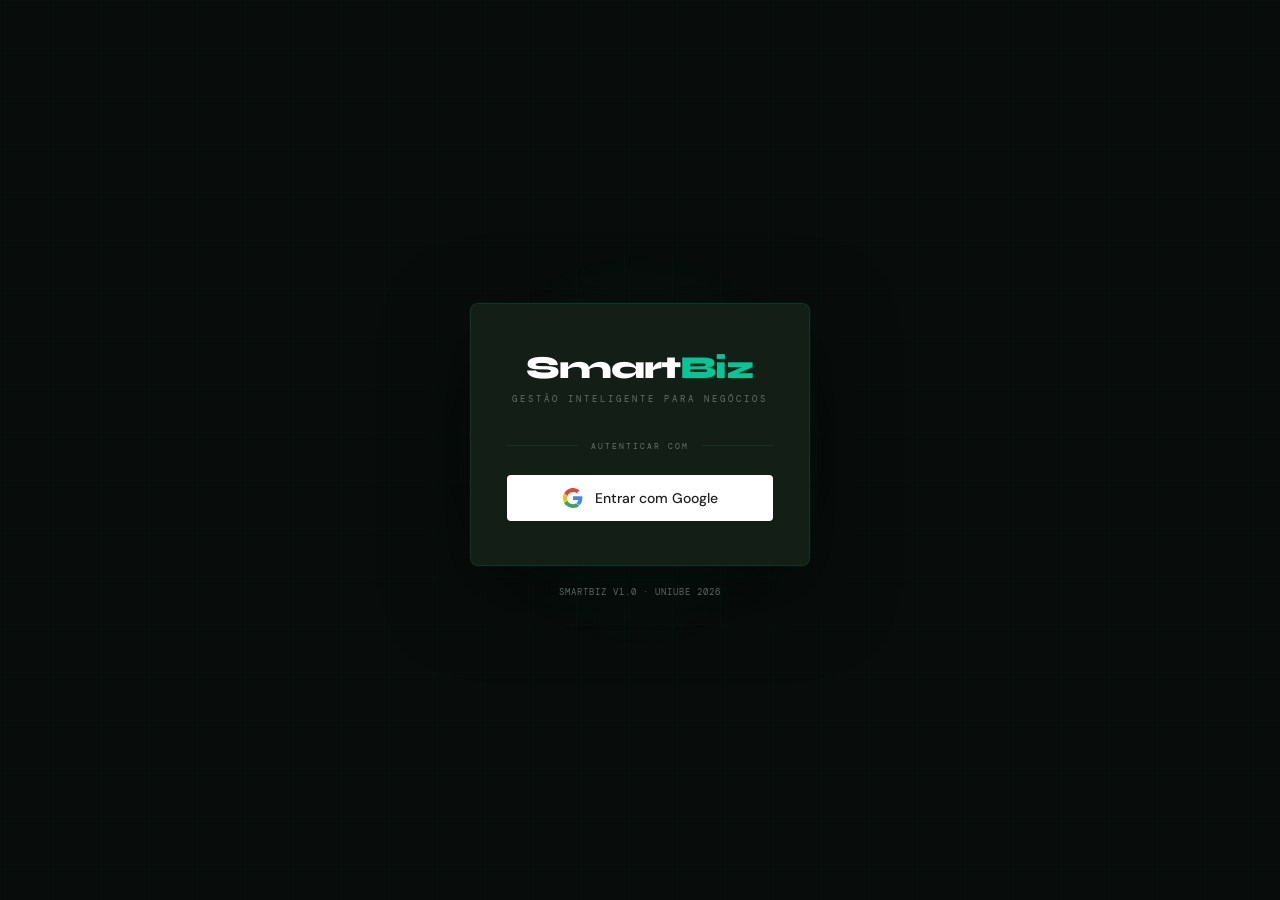
==== admin-dashboard.html @ 09b5cbd6 "Update admin-dashboard.html" ====
<!DOCTYPE html>
<html lang="pt-BR">
<head>
<meta charset="UTF-8">
<link rel="icon" type="image/svg+xml" href="favicon.svg">
<meta name="viewport" content="width=device-width,initial-scale=1">
<title>SmartBiz · Painel de Gerência</title>
<link href="https://fonts.googleapis.com/css2?family=Syne:wght@700;800&family=DM+Sans:wght@400;500&family=DM+Mono:wght@400;500&display=swap" rel="stylesheet">
<link rel="stylesheet" href="style.css">
<style>
  /* grid de cards de negócios */
  .biz-grid{
    display:grid;
    grid-template-columns:repeat(auto-fill,minmax(280px,1fr));
    gap:16px;
  }
  .biz-card{
    background:var(--surface);
    border:1px solid var(--border);
    border-radius:6px;
    padding:20px;
    transition:all .2s;
    cursor:pointer;
    position:relative;
    overflow:hidden;
  }
  .biz-card::before{
    content:'';position:absolute;top:0;left:0;right:0;height:2px;
    background:var(--emerald);opacity:0;transition:opacity .2s;
  }
  .biz-card:hover{border-color:rgba(0,200,150,.35);transform:translateY(-2px);box-shadow:0 8px 24px rgba(0,0,0,.3);}
  .biz-card:hover::before{opacity:1;}
  .biz-card-top{display:flex;align-items:flex-start;justify-content:space-between;margin-bottom:14px;}
  .biz-icon{
    width:40px;height:40px;border-radius:8px;
    background:var(--emerald-dim);border:1px solid rgba(0,200,150,.2);
    display:flex;align-items:center;justify-content:center;font-size:20px;
  }
  .biz-actions{display:flex;gap:6px;}
  .biz-name{font-family:'Syne',sans-serif;font-size:16px;font-weight:700;color:#fff;margin-bottom:4px;}
  .biz-tipo{font-family:'DM Mono',monospace;font-size:9px;letter-spacing:2px;color:var(--emerald);text-transform:uppercase;margin-bottom:10px;}
  .biz-email{font-size:12px;color:var(--text-dim);display:flex;align-items:center;gap:6px;}
  .biz-footer{margin-top:16px;padding-top:12px;border-top:1px solid var(--border);display:flex;gap:8px;}
  .biz-footer .btn{flex:1;justify-content:center;}

  /* empty state grande */
  .empty-big{
    text-align:center;padding:80px 20px;color:var(--text-dim);
  }
  .empty-big .icon{font-size:48px;margin-bottom:16px;display:block;}
  .empty-big p{font-size:14px;margin-bottom:20px;}

  /* stat strip */
  .admin-stats{
    display:grid;grid-template-columns:repeat(3,1fr);gap:16px;margin-bottom:28px;
  }
  @media(max-width:600px){.admin-stats{grid-template-columns:1fr 1fr;}.biz-grid{grid-template-columns:1fr;}}
</style>
</head>
<body>

<aside class="sidebar">
  <div class="sidebar-logo">Smart<span>Biz</span><small>Painel de Gerência</small></div>
  <div class="nav-group-label">Gerência</div>
  <a class="nav-item active" href="admin-dashboard.html"><span class="nav-icon">🏢</span>Todos os Negócios</a>
  <a class="nav-item" href="admin-cadastro.html"><span class="nav-icon">➕</span>Cadastrar Negócio</a>
  <a class="nav-item" href="admin-nfe.html"><span class="nav-icon">🧾</span>Gerenciar NF-e</a>

  <div class="sidebar-footer">
    <!-- preenchido por api.js -->
    <p>SmartBiz v1.0 · Uniube 2026</p>
  </div>
</aside>

<div class="main">
  <div class="topbar">
    <div class="topbar-title"><span class="page-icon">🏢</span>Painel de Gerência</div>
    <div class="topbar-right">
      <span class="badge-online"><span class="dot-live"></span>ADMIN</span>
      <span id="clock" class="text-mono" style="font-size:11px;color:var(--text-dim)"></span>
    </div>
  </div>

  <div class="content">
    <!-- Stats gerais -->
    <div class="admin-stats">
      <div class="stat-card">
        <div class="stat-label">Negócios Cadastrados</div>
        <div class="stat-value green" id="s-total">—</div>
        <div class="stat-delta">negócios ativos</div>
      </div>
      <div class="stat-card">
        <div class="stat-label">Tipos Diferentes</div>
        <div class="stat-value" id="s-tipos">—</div>
        <div class="stat-delta">categorias</div>
      </div>
      <div class="stat-card">
        <div class="stat-label">Usuários Vinculados</div>
        <div class="stat-value" id="s-users">—</div>
        <div class="stat-delta">e-mails ativos</div>
      </div>
    </div>

    <!-- Cabeçalho + busca -->
    <div class="panel">
      <div class="panel-header">
        Negócios Cadastrados
        <div style="display:flex;gap:8px;align-items:center;">
          <input id="search-input" class="form-input" placeholder="Buscar negócio..."
            style="width:200px;padding:5px 10px;font-size:12px;" oninput="filtrar()">
          <a href="admin-cadastro.html" class="btn btn-primary btn-sm">+ Cadastrar</a>
          <button class="btn btn-ghost btn-sm" onclick="carregar()">↻</button>
        </div>
      </div>
      <div class="panel-body">
        <div id="biz-grid-wrap" class="biz-grid">
          <div class="empty-state">Carregando negócios...</div>
        </div>
      </div>
    </div>
  </div>
</div>

<div class="toast" id="toast"></div>
<script src="api.js"></script>
<script>
/* Relógio */
setInterval(() => {
  document.getElementById('clock').textContent =
    new Date().toLocaleTimeString('pt-BR',{hour:'2-digit',minute:'2-digit',second:'2-digit'});
}, 1000);

let todosNegocios = [];

const TIPO_ICON = {
  'Padaria':'🥐','Barbearia':'✂️','Loja':'🛒','Restaurante':'🍽️',
  'Farmácia':'💊','Mercado':'🛒','Academia':'💪','Café':'☕',
  'Pet Shop':'🐾','Salão':'💅','Clínica':'🏥','Oficina':'🔧',
};
function iconeTipo(tipo) {
  const t = tipo || '';
  for (const [k,v] of Object.entries(TIPO_ICON)) {
    if (t.toLowerCase().includes(k.toLowerCase())) return v;
  }
  return '🏪';
}

async function carregar() {
  try {
    todosNegocios = await get(API.negocios) || [];
    renderCards(todosNegocios);

    // Stats
    document.getElementById('s-total').textContent  = todosNegocios.length;
    const tipos = new Set(todosNegocios.map(n => n.tipo)).size;
    document.getElementById('s-tipos').textContent  = tipos;
    document.getElementById('s-users').textContent  = todosNegocios.filter(n => n.emailVinculado).length;
  } catch(e) {
    toast('Erro ao carregar negócios: ' + e.message, 'err');
    document.getElementById('biz-grid-wrap').innerHTML =
      '<div class="empty-state">Erro ao conectar na API.</div>';
  }
}

function filtrar() {
  const q = document.getElementById('search-input').value.toLowerCase();
  const filtrados = todosNegocios.filter(n =>
    (n.nome||'').toLowerCase().includes(q) ||
    (n.tipo||'').toLowerCase().includes(q) ||
    (n.emailVinculado||'').toLowerCase().includes(q)
  );
  renderCards(filtrados);
}

function renderCards(lista) {
  const wrap = document.getElementById('biz-grid-wrap');
  if (!lista.length) {
    wrap.innerHTML = `
      <div class="empty-big" style="grid-column:1/-1;">
        <span class="icon">🏪</span>
        <p>Nenhum negócio cadastrado ainda.</p>
        <a href="admin-cadastro.html" class="btn btn-primary">+ Cadastrar Primeiro Negócio</a>
      </div>`;
    return;
  }
  wrap.innerHTML = lista.map(n => `
    <div class="biz-card" onclick="entrarNegocio('${n.id}','${(n.nome||'').replace(/'/g,"\\'")}','${(n.emailVinculado||'').replace(/'/g,"\\'")}')">
      <div class="biz-card-top">
        <div class="biz-icon">${iconeTipo(n.tipo)}</div>
        <div class="biz-actions" onclick="event.stopPropagation()">
          <a href="admin-cadastro.html?id=${n.id}" class="btn btn-ghost btn-sm" title="Editar">✏️</a>
          <button class="btn btn-danger btn-sm" onclick="excluir('${n.id}','${(n.nome||'').replace(/'/g,"\\'")}')" title="Excluir">🗑</button>
        </div>
      </div>
      <div class="biz-name">${n.nome || '—'}</div>
      <div class="biz-tipo">${n.tipo || '—'}</div>
      <div class="biz-email">
        <span style="color:var(--emerald);">✉</span>
        <span>${n.emailVinculado || 'Sem e-mail vinculado'}</span>
      </div>
      <div class="biz-footer">
        <button class="btn btn-primary btn-sm" onclick="event.stopPropagation();entrarNegocio('${n.id}','${(n.nome||'').replace(/'/g,"\\'")}','${(n.emailVinculado||'').replace(/'/g,"\\'")}')">
          Acessar Dashboard →
        </button>
      </div>
    </div>
  `).join('');
}

function entrarNegocio(id, nome, emailVinculado) {
  // Passa também o emailVinculado — o backend usa este e-mail para
  // filtrar os dados (clientes, produtos, vendas etc.) do negócio correto
  setViewingBusiness(id, nome, emailVinculado);
  window.location.href = 'index.html';
}

async function excluir(id, nome) {
  if (!confirm(`Excluir o negócio "${nome}"? Esta ação não pode ser desfeita.`)) return;
  try {
    await del(`${API.negocios}/${id}`);
    toast('Negócio excluído com sucesso.');
    carregar();
  } catch(e) {
    toast('Erro ao excluir: ' + e.message, 'err');
  }
}

carregar();
</script>
</body>
</html>
---- style.css ----
/* ══════════════════════════════════════════════════════════════
   SmartBiz · Design System
══════════════════════════════════════════════════════════════ */
:root {
  --emerald:     #00c896;
  --emerald-dim: rgba(0,200,150,.18);
  --emerald-glow:rgba(0,200,150,.08);
  --ink:         #080d0b;
  --ink2:        #0f1a12;
  --surface:     #131e16;
  --surface2:    #192419;
  --border:      rgba(0,200,150,.13);
  --text:        #e2ede6;
  --text-dim:    rgba(226,237,230,.4);
  --text-mid:    rgba(226,237,230,.7);
  --red:         #f05252;
  --yellow:      #f4a72a;
  --sidebar-w:   220px;
  --header-h:    56px;
  --bottom-nav-h:62px;
}

*, *::before, *::after { margin:0; padding:0; box-sizing:border-box; }
html { scroll-behavior:smooth; }
body {
  background:var(--ink);
  color:var(--text);
  font-family:'DM Sans', sans-serif;
  font-size:14px;
  line-height:1.6;
  display:flex;
  min-height:100vh;
  overflow-x:hidden;
}

body::before {
  content:'';position:fixed;inset:0;z-index:0;pointer-events:none;
  background-image:linear-gradient(rgba(0,200,150,.018) 1px,transparent 1px),
                   linear-gradient(90deg,rgba(0,200,150,.018) 1px,transparent 1px);
  background-size:48px 48px;
}

/* ══ SIDEBAR ══════════════════════════════════════════════════ */
.sidebar {
  width:var(--sidebar-w);
  min-height:100vh;
  background:var(--ink2);
  border-right:1px solid var(--border);
  display:flex;
  flex-direction:column;
  position:fixed;
  top:0; left:0;
  z-index:50;
  transition:transform .25s cubic-bezier(.4,0,.2,1);
}
.sidebar-logo {
  padding:22px 20px;
  border-bottom:1px solid var(--border);
  font-family:'Syne', sans-serif;
  font-weight:800;
  font-size:20px;
  letter-spacing:-.5px;
  color:#fff;
}
.sidebar-logo span { color:var(--emerald); }
.sidebar-logo small {
  display:block;
  font-family:'DM Mono', monospace;
  font-size:9px;
  letter-spacing:3px;
  color:var(--text-dim);
  font-weight:400;
  margin-top:2px;
  text-transform:uppercase;
}
.nav-group-label {
  font-family:'DM Mono', monospace;
  font-size:8px;
  letter-spacing:3px;
  color:var(--text-dim);
  text-transform:uppercase;
  padding:18px 20px 6px;
}
.nav-item {
  display:flex;
  align-items:center;
  gap:10px;
  padding:10px 20px;
  color:var(--text-dim);
  text-decoration:none;
  font-size:13px;
  font-weight:500;
  transition:all .15s;
  border-left:2px solid transparent;
  position:relative;
}
.nav-item:hover { color:var(--text); background:var(--emerald-glow); }
.nav-item.active { color:var(--emerald); background:rgba(0,200,150,.06); border-left-color:var(--emerald); }
.nav-icon { width:32px; height:32px; display:flex; align-items:center; justify-content:center; font-size:16px; flex-shrink:0; }
.sidebar-footer { margin-top:auto; padding:16px 20px; border-top:1px solid var(--border); }
.sidebar-footer p { font-family:'DM Mono', monospace; font-size:9px; letter-spacing:1px; color:var(--text-dim); text-transform:uppercase; }
.nav-badge { margin-left:auto; background:var(--red); color:#fff; font-family:'DM Mono', monospace; font-size:9px; padding:1px 6px; border-radius:10px; letter-spacing:.5px; }

/* ══ SIDEBAR OVERLAY ══════════════════════════════════════════ */
.sidebar-overlay {
  display:none; position:fixed; inset:0;
  background:rgba(0,0,0,.65);
  z-index:49; backdrop-filter:blur(2px);
}
.sidebar-overlay.open { display:block; }

/* ══ MAIN ══════════════════════════════════════════════════════ */
.main { margin-left:var(--sidebar-w); flex:1; display:flex; flex-direction:column; position:relative; z-index:1; }

.topbar {
  min-height:var(--header-h);
  background:rgba(8,13,11,.9);
  backdrop-filter:blur(12px);
  border-bottom:1px solid var(--border);
  display:flex;
  align-items:center;
  justify-content:space-between;
  padding:0 32px;
  position:sticky;
  top:0; z-index:40;
  gap:12px; flex-wrap:wrap;
}
.topbar-title { font-family:'Syne', sans-serif; font-size:17px; font-weight:700; color:#fff; display:flex; align-items:center; gap:10px; flex-shrink:0; white-space:nowrap; }
.topbar-title .page-icon { font-size:18px; }
.topbar-right { display:flex; align-items:center; gap:12px; }

/* Hamburger — oculto no desktop */
.btn-hamburger {
  display:none;
  background:transparent; border:1px solid var(--border); color:var(--text);
  width:36px; height:36px; border-radius:4px; cursor:pointer;
  align-items:center; justify-content:center; font-size:18px; flex-shrink:0;
  transition:all .15s;
}
.btn-hamburger:hover { border-color:var(--emerald); color:var(--emerald); }

.badge-online { display:flex; align-items:center; gap:6px; font-family:'DM Mono', monospace; font-size:10px; letter-spacing:1px; color:var(--emerald); text-transform:uppercase; white-space:nowrap; }
.dot-live { width:6px; height:6px; border-radius:50%; background:var(--emerald); box-shadow:0 0 6px var(--emerald); animation:blink 1.5s step-end infinite; }
.content { padding:28px 32px; }

/* ══ BOTTOM NAV ════════════════════════════════════════════════ */
.bottom-nav {
  display:none; position:fixed; bottom:0; left:0; right:0;
  height:var(--bottom-nav-h); background:var(--ink2);
  border-top:1px solid var(--border); z-index:48;
  justify-content:space-around; align-items:stretch;
}
.bottom-nav-item {
  flex:1; display:flex; flex-direction:column; align-items:center; justify-content:center;
  gap:3px; color:var(--text-dim); text-decoration:none;
  font-size:9px; font-family:'DM Mono', monospace; letter-spacing:.5px; text-transform:uppercase;
  transition:color .15s; padding:6px 4px; cursor:pointer;
  background:transparent; border:none;
}
.bottom-nav-item.active { color:var(--emerald); }
.bottom-nav-item:active { opacity:.7; }
.bottom-nav-icon { font-size:20px; line-height:1; }

/* ══ STAT CARDS ════════════════════════════════════════════════ */
.stat-grid { display:grid; grid-template-columns:repeat(4,1fr); gap:16px; margin-bottom:28px; }
.stat-card { background:var(--surface); border:1px solid var(--border); border-radius:4px; padding:20px; }
.stat-label { font-family:'DM Mono', monospace; font-size:9px; letter-spacing:2px; color:var(--text-dim); text-transform:uppercase; margin-bottom:8px; }
.stat-value { font-family:'Syne', sans-serif; font-size:28px; font-weight:800; color:#fff; line-height:1; }
.stat-value.green  { color:var(--emerald); }
.stat-value.red    { color:var(--red); }
.stat-value.yellow { color:var(--yellow); }
.stat-delta { font-size:11px; color:var(--text-dim); margin-top:4px; }
.stat-delta.up { color:var(--emerald); }
.stat-delta.down { color:var(--red); }

/* ══ PANELS ════════════════════════════════════════════════════ */
.panel { background:var(--surface); border:1px solid var(--border); border-radius:4px; overflow:hidden; margin-bottom:20px; }
.panel-header {
  background:var(--surface2); padding:12px 20px;
  border-bottom:1px solid var(--border);
  display:flex; align-items:center; justify-content:space-between;
  font-family:'DM Mono', monospace; font-size:9px; letter-spacing:2px;
  color:var(--emerald); text-transform:uppercase; flex-wrap:wrap; gap:8px;
}
.panel-body { padding:20px; }
.panel-body.no-pad { padding:0; }
.two-col { display:grid; grid-template-columns:1fr 1fr; gap:20px; }
.three-col { display:grid; grid-template-columns:1fr 1fr 1fr; gap:16px; }
.sidebar-col { display:grid; grid-template-columns:360px 1fr; gap:24px; align-items:start; }
.sidebar-col-r { display:grid; grid-template-columns:1fr 360px; gap:24px; align-items:start; }

/* ══ FORMS ══════════════════════════════════════════════════════ */
.form-group { margin-bottom:14px; }
.form-label { display:block; font-family:'DM Mono', monospace; font-size:9px; letter-spacing:2px; color:var(--emerald); text-transform:uppercase; margin-bottom:5px; }
.form-input, .form-select { width:100%; background:#050a07; border:1px solid rgba(0,200,150,.22); color:var(--text); font-family:'DM Sans', sans-serif; font-size:13px; padding:9px 13px; outline:none; border-radius:3px; transition:border-color .2s; }
.form-input:focus, .form-select:focus { border-color:var(--emerald); }
.form-input::placeholder { color:var(--text-dim); }
.form-select option { background:#0a0f0d; }
.form-row { display:grid; grid-template-columns:1fr 1fr; gap:12px; }
.form-row-3 { display:grid; grid-template-columns:1fr 1fr 1fr; gap:12px; }

/* ══ BUTTONS ════════════════════════════════════════════════════ */
.btn { display:inline-flex; align-items:center; gap:6px; font-family:'DM Mono', monospace; font-size:10px; letter-spacing:1.5px; text-transform:uppercase; padding:10px 20px; cursor:pointer; border:none; border-radius:3px; transition:all .15s; font-weight:500; white-space:nowrap; }
.btn-primary  { background:var(--emerald); color:#000; }
.btn-primary:hover { background:#00ffb8; }
.btn-outline  { background:transparent; border:1px solid var(--emerald); color:var(--emerald); }
.btn-outline:hover { background:var(--emerald); color:#000; }
.btn-ghost    { background:transparent; border:1px solid var(--border); color:var(--text-dim); }
.btn-ghost:hover { border-color:var(--text-dim); color:var(--text); }
.btn-danger   { background:transparent; border:1px solid rgba(240,82,82,.3); color:var(--red); }
.btn-danger:hover { background:rgba(240,82,82,.1); }
.btn-sm       { padding:6px 14px; font-size:9px; }
.btn-full     { width:100%; justify-content:center; }
.btn:disabled { opacity:.35; cursor:not-allowed; }

/* ══ TABLES ═════════════════════════════════════════════════════ */
.table-wrap { overflow-x:auto; -webkit-overflow-scrolling:touch; }
table { width:100%; border-collapse:collapse; }
thead th { font-family:'DM Mono', monospace; font-size:9px; letter-spacing:2px; color:var(--emerald); text-transform:uppercase; padding:10px 16px; text-align:left; border-bottom:1px solid var(--border); white-space:nowrap; }
tbody td { padding:12px 16px; font-size:13px; border-bottom:1px solid rgba(0,200,150,.05); vertical-align:middle; }
tbody tr:hover td { background:rgba(0,200,150,.02); }
tbody tr:last-child td { border-bottom:none; }

/* ══ BADGES ═════════════════════════════════════════════════════ */
.badge { display:inline-block; font-family:'DM Mono', monospace; font-size:9px; letter-spacing:1px; padding:2px 9px; border-radius:20px; text-transform:uppercase; white-space:nowrap; }
.badge-green  { background:rgba(0,200,150,.15); color:var(--emerald); }
.badge-yellow { background:rgba(244,167,42,.15); color:var(--yellow); }
.badge-red    { background:rgba(240,82,82,.15); color:var(--red); }
.badge-blue   { background:rgba(59,130,246,.15); color:#60a5fa; }
.badge-gray   { background:rgba(255,255,255,.08); color:var(--text-dim); }

/* ══ IA BOX ══════════════════════════════════════════════════════ */
.ia-box { background:rgba(0,200,150,.05); border:1px solid rgba(0,200,150,.2); border-radius:4px; padding:18px; }
.ia-box-label { font-family:'DM Mono', monospace; font-size:9px; letter-spacing:2px; color:var(--emerald); text-transform:uppercase; margin-bottom:10px; display:flex; align-items:center; gap:6px; }
.ia-box-text { font-size:13px; color:var(--text-mid); line-height:1.8; white-space:pre-wrap; }

/* ══ MISC ════════════════════════════════════════════════════════ */
.spinner { display:inline-block; width:12px; height:12px; border:2px solid rgba(0,200,150,.25); border-top-color:var(--emerald); border-radius:50%; animation:spin .65s linear infinite; vertical-align:middle; margin-right:6px; }
.empty-state { text-align:center; padding:48px 20px; color:var(--text-dim); font-size:13px; font-style:italic; }
.divider { border:none; border-top:1px solid var(--border); margin:20px 0; }
.text-mono { font-family:'DM Mono', monospace; }
.text-green { color:var(--emerald); }
.text-red   { color:var(--red); }
.text-dim   { color:var(--text-dim); }
.text-right { text-align:right; }
.bold       { font-weight:700; }
.gap-8      { display:flex; gap:8px; }
.gap-12     { display:flex; gap:12px; align-items:center; }
.qty-ctrl { display:flex; align-items:center; gap:4px; }
.qty-btn { width:28px; height:28px; border:1px solid var(--border); background:transparent; color:var(--emerald); cursor:pointer; font-size:16px; display:flex; align-items:center; justify-content:center; border-radius:2px; transition:all .15s; }
.qty-btn:hover { background:var(--emerald); color:#000; }
.qty-num { font-family:'DM Mono', monospace; font-size:13px; min-width:30px; text-align:center; }

/* ══ TOAST ═══════════════════════════════════════════════════════ */
.toast { position:fixed; bottom:28px; right:28px; background:var(--emerald); color:#000; font-family:'DM Mono', monospace; font-size:11px; letter-spacing:1px; padding:12px 22px; border-radius:3px; z-index:999; transform:translateY(60px); opacity:0; transition:all .3s; pointer-events:none; }
.toast.show { transform:translateY(0); opacity:1; }
.toast.error { background:var(--red); color:#fff; }

/* ══ MODAL ════════════════════════════════════════════════════════ */
.modal-bg { display:none; position:fixed; inset:0; background:rgba(0,0,0,.7); z-index:200; align-items:center; justify-content:center; padding:16px; }
.modal-bg.open { display:flex; }
.modal { background:var(--ink2); border:1px solid var(--border); border-radius:6px; padding:28px; width:100%; max-width:480px; box-shadow:0 24px 80px rgba(0,0,0,.6); max-height:90vh; overflow-y:auto; }
.modal-title { font-family:'Syne', sans-serif; font-size:17px; font-weight:700; margin-bottom:20px; color:#fff; }

@keyframes spin   { to { transform:rotate(360deg); } }
@keyframes blink  { 0%,100%{opacity:1} 50%{opacity:0} }
@keyframes fadein { from{opacity:0;transform:translateY(10px)} to{opacity:1;transform:translateY(0)} }
@keyframes slideup { from{transform:translateY(100%)} to{transform:translateY(0)} }

/* ══ TABLET (≤1100px) ═════════════════════════════════════════ */
@media(max-width:1100px) {
  .stat-grid { grid-template-columns:repeat(2,1fr); }
  .sidebar-col, .sidebar-col-r { grid-template-columns:1fr; }
  .three-col { grid-template-columns:1fr 1fr; }
}

/* ══ MOBILE (≤900px) ══════════════════════════════════════════ */
@media(max-width:900px) {

  /* Sidebar como overlay deslizante */
  .sidebar { transform:translateX(-100%); box-shadow:4px 0 40px rgba(0,0,0,.5); }
  .sidebar.open { transform:translateX(0); }

  /* Main sem margem, com espaço p/ bottom nav */
  .main { margin-left:0; padding-bottom:calc(var(--bottom-nav-h) + 6px); }

  /* Bottom nav visível */
  .bottom-nav { display:flex; }

  /* Hamburger visível */
  .btn-hamburger { display:flex; }

  /* Topbar responsiva — primeira linha: [☰] [título], segunda linha: [ações] */
  .topbar {
    padding:0 14px;
    height:auto;
    justify-content:flex-start;
    align-items:center;
    flex-wrap:wrap;
    gap:0;
  }
  .topbar-title {
    font-size:14px;
    padding:13px 0;
    flex:1;
    min-width:0;
    gap:8px;
  }
  .topbar-title .page-icon { font-size:15px; }
  .topbar-right {
    flex:0 0 100%;
    padding:0 0 10px;
    gap:8px;
    overflow-x:auto;
    -webkit-overflow-scrolling:touch;
    scrollbar-width:none;
    justify-content:flex-start;
  }
  .topbar-right::-webkit-scrollbar { display:none; }
  .topbar-right .badge-online,
  .topbar-right #clock { display:none !important; }
  .topbar-right .form-input  { font-size:13px; padding:8px 11px; }
  .topbar-right .form-select { font-size:13px; padding:8px 10px; }
  /* Esconder topbar-right se vazio (sem botões visíveis) */
  .topbar-right:empty { display:none; }

  /* Toast acima do bottom nav */
  .toast { bottom:calc(var(--bottom-nav-h) + 12px); left:12px; right:12px; text-align:center; }

  /* Grids */
  .stat-grid { grid-template-columns:1fr 1fr; gap:10px; margin-bottom:16px; }
  .two-col, .sidebar-col, .sidebar-col-r, .three-col { grid-template-columns:1fr; }

  /* Cards menores */
  .stat-card { padding:14px 12px; }
  .stat-value { font-size:20px; }
  .stat-label { font-size:8px; }

  /* Content padding */
  .content { padding:14px 12px 8px; }

  /* Forms */
  .form-row, .form-row-3 { grid-template-columns:1fr; gap:0; }

  /* Modal slide-up */
  .modal-bg { align-items:flex-end; padding:0; }
  .modal { max-width:100%; width:100%; border-radius:16px 16px 0 0; padding:24px 20px 36px; animation:slideup .3s cubic-bezier(.4,0,.2,1); max-height:92vh; }

  /* PDV — carrinho abaixo dos produtos */
  .pdv-wrap { grid-template-columns:1fr !important; }
  .produto-grid { grid-template-columns:repeat(2,1fr) !important; }
  .carrinho { position:static !important; }
  .cart-total-val { font-size:22px !important; }

  /* Panels: remover overflow hidden p/ não cortar modal */
  .panel { overflow:visible; }

  /* Botões de ação no topbar — menores no mobile */
  .topbar-right .btn { padding:7px 13px; font-size:9px; }
}

/* ══ MOBILE PEQUENO (≤480px) ══════════════════════════════════ */
@media(max-width:480px) {
  .stat-grid { grid-template-columns:1fr 1fr; }
  .stat-value { font-size:17px; }
}
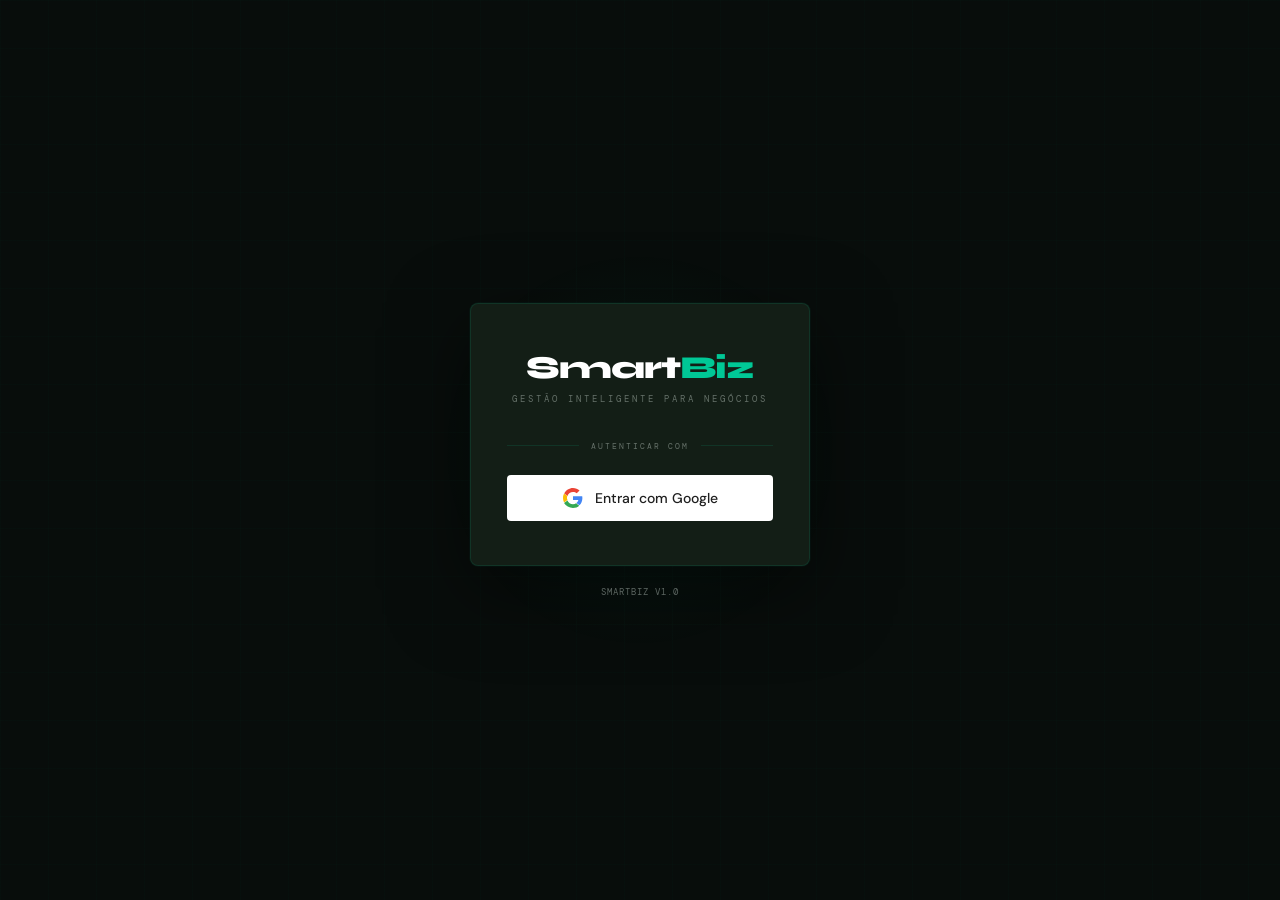
==== commit 2b3a40ef: "Add files via upload" ====
--- a/admin-dashboard.html
+++ b/admin-dashboard.html
@@ -68,7 +68,7 @@
 
   <div class="sidebar-footer">
     <!-- preenchido por api.js -->
-    <p>SmartBiz v1.0 · Uniube 2026</p>
+    <p>SmartBiz v1.0</p>
   </div>
 </aside>
 
@@ -126,7 +126,8 @@
 <script>
 /* Relógio */
 setInterval(() => {
-  document.getElementById('clock').textContent =
+  const el = document.getElementById('clock');
+  if (el) el.textContent =
     new Date().toLocaleTimeString('pt-BR',{hour:'2-digit',minute:'2-digit',second:'2-digit'});
 }, 1000);
 
@@ -211,7 +212,7 @@
   // Passa também o emailVinculado — o backend usa este e-mail para
   // filtrar os dados (clientes, produtos, vendas etc.) do negócio correto
   setViewingBusiness(id, nome, emailVinculado);
-  window.location.href = 'index.html';
+  window.location.href = 'cadastro.html';
 }
 
 async function excluir(id, nome) {
--- a/style.css
+++ b/style.css
@@ -43,7 +43,8 @@
 /* ══ SIDEBAR ══════════════════════════════════════════════════ */
 .sidebar {
   width:var(--sidebar-w);
-  min-height:100vh;
+  height:100vh;
+  max-height:100vh;
   background:var(--ink2);
   border-right:1px solid var(--border);
   display:flex;
@@ -52,6 +53,8 @@
   top:0; left:0;
   z-index:50;
   transition:transform .25s cubic-bezier(.4,0,.2,1);
+  overflow-y:auto;
+  overflow-x:hidden;
 }
 .sidebar-logo {
   padding:22px 20px;
@@ -97,8 +100,14 @@
 .nav-item:hover { color:var(--text); background:var(--emerald-glow); }
 .nav-item.active { color:var(--emerald); background:rgba(0,200,150,.06); border-left-color:var(--emerald); }
 .nav-icon { width:32px; height:32px; display:flex; align-items:center; justify-content:center; font-size:16px; flex-shrink:0; }
-.sidebar-footer { margin-top:auto; padding:16px 20px; border-top:1px solid var(--border); }
+.sidebar-footer { margin-top:auto; padding:16px 20px; border-top:1px solid var(--border); flex-shrink:0; }
 .sidebar-footer p { font-family:'DM Mono', monospace; font-size:9px; letter-spacing:1px; color:var(--text-dim); text-transform:uppercase; }
+
+.sidebar::-webkit-scrollbar { width:3px; }
+.sidebar::-webkit-scrollbar-track { background:transparent; }
+.sidebar::-webkit-scrollbar-thumb { background:var(--border); border-radius:2px; }
+.sidebar::-webkit-scrollbar-thumb:hover { background:var(--text-dim); }
+
 .nav-badge { margin-left:auto; background:var(--red); color:#fff; font-family:'DM Mono', monospace; font-size:9px; padding:1px 6px; border-radius:10px; letter-spacing:.5px; }
 
 /* ══ SIDEBAR OVERLAY ══════════════════════════════════════════ */
